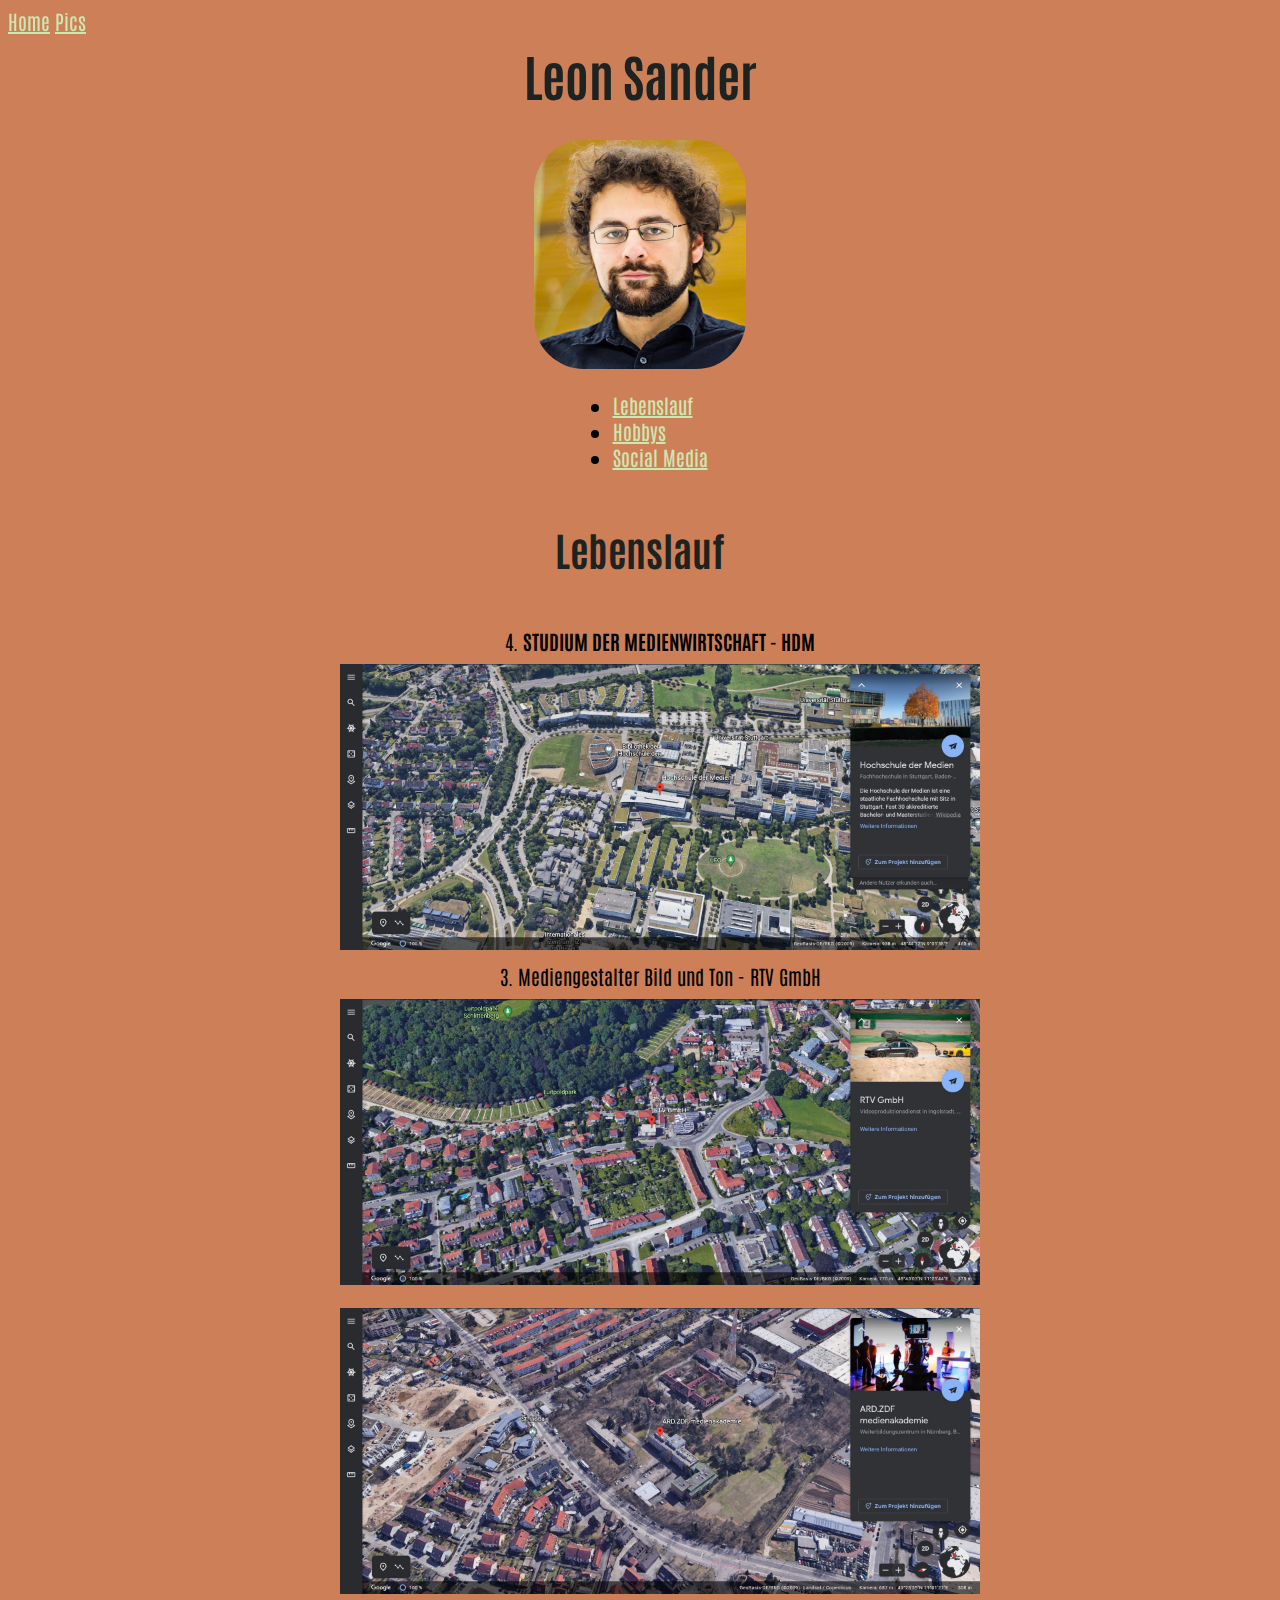
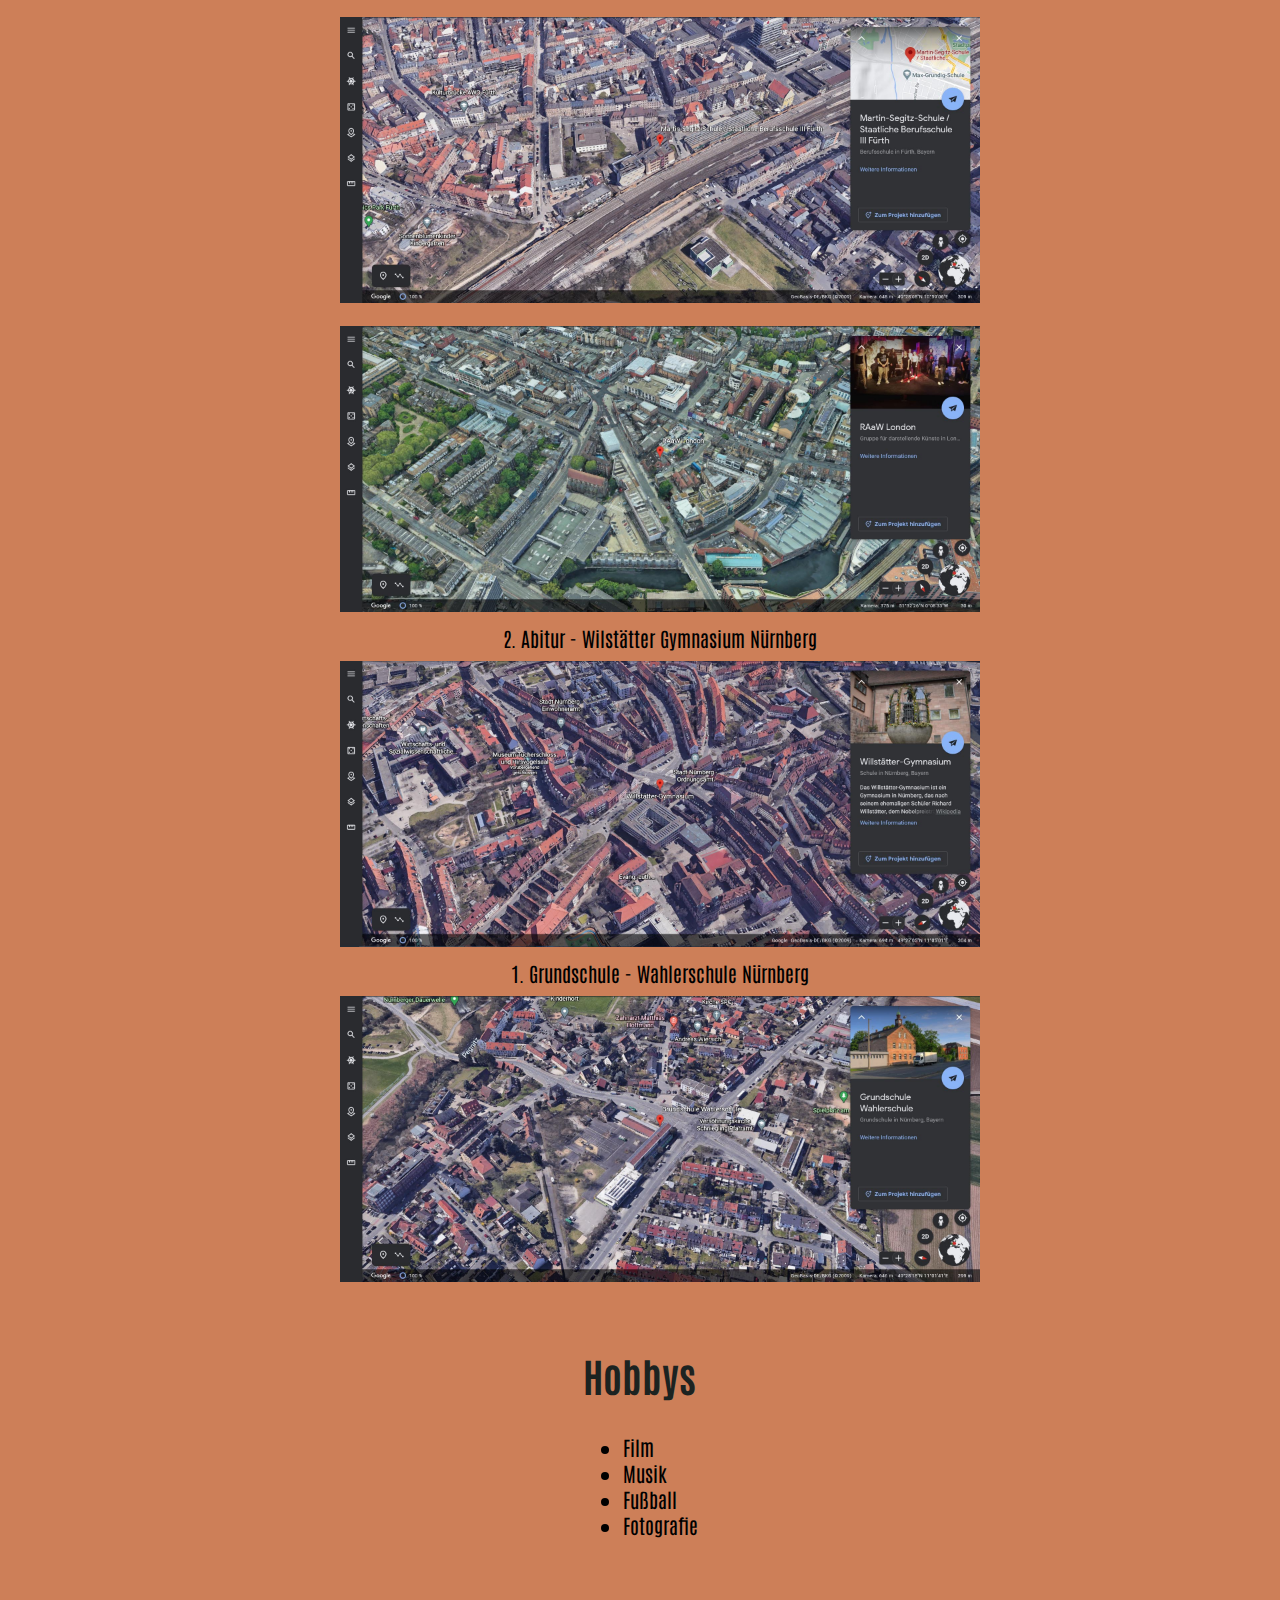
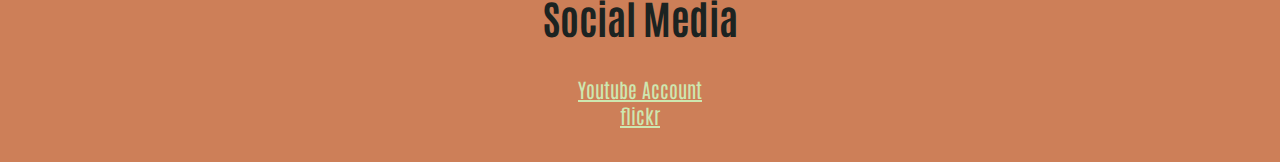
==== index.html @ 1a84c562 "First Commit" ====
<!DOCTYPE html>
<html class= "bg-green">

<head>
  <link href="./style.css" type="text/css" rel="stylesheet">
  <meta http-equiv="content-type" content="text/html; charset=UTF-8">
  <meta name="viewport" content="width=device-width, initial-scale=1">
  <title>Leon Sander</title>
  <meta name="description" content="Jugend forscht">
  <link rel="preconnect" href="https://fonts.gstatic.com">
  <link href="https://fonts.googleapis.com/css2?family=Antonio:wght@100&display=swap" rel="stylesheet">
</head>
<body>
  <header>
  <nav class="nav-bar">
    <a href="./index.html">Home</a>
    <a href="./pics.html">Pics</a>
  </nav>
</header>
<div class="flex-container2">
  <h1>Leon Sander</h1>
  <div class="image-gallery">
  <img src ="images/heythatsme.jpg" alt="Leon Sander" height="229" width="212"/>
</div>
  <nav>
    <ul>
      <li><a href="#Lebenslauf">Lebenslauf</a></li>
      <li><a href="#Hobbys">Hobbys</a></li>
      <li><a href="#SocialMedia">Social Media</a></li>
    </ul>
  </nav>
</div>
  <section id="Lebenslauf">
    <div class="flex-container2">
    <h2>Lebenslauf</h2>
        </div>
    <ol reversed>
      <div class="image-margin">
      <li class="uppercase"><strong>Studium der Medienwirtschaft - HdM</strong></li> <!-- Toller Ort und die Dozenten sind super -->
      <a href="https://tinyurl.com/hynkf7wx" target="_blank">
      <img src="images/hdmearth.jpg" alt="Die HdM" width="640" height="286"/>
    </a>
      <li>Mediengestalter Bild und Ton - RTV GmbH</li>
      <a href="https://tinyurl.com/3zzy98wx" target="_blank">
      <img src="images/rtv.jpg" alt="RTV Ingolstadt" width="640" height="286"/>
    </a>
    <a href="https://tinyurl.com/45eu4nth" target="_blank">
      <img src="images/medien.jpg" alt="ard.zdf Medienakademie" width="640" height="286"/>
    </a>
    <a href="https://tinyurl.com/4hcu2bh6" target="_blank">
      <img src="images/b3.jpg" alt="Purgatorium" width="640" height="286"/>
    </a>
    <a href="https://tinyurl.com/cp55whhh" target="_blank">
      <img src="images/raaw.jpg" alt="RAaw London" width="640" height="286"/>
    </a>
      <li>Abitur - Wilstätter Gymnasium Nürnberg</li>
      <a href="https://tinyurl.com/3k6aw659" target="_blank">
     <img src="images/wgn.jpg" alt="Das WGN" width="640" height="286"/>
   </a>
      <li>Grundschule - Wahlerschule Nürnberg</li>
      <a href="https://tinyurl.com/7kprhuuj" target="_blank">
     <img src="images/wahler.jpg" alt="Die Wahlerschule" width="640" height="286"/>
   </a>
  </div>
    </ol>
  </section>
  <div class="flex-container2">
  <section id="Hobbys">
    <h2>Hobbys</h2>
    <ul class="cursive">
      <li>Film</li>
      <li>Musik</li>
      <li>Fußball</li>
      <li>Fotografie</li>
    </ul>
  </section>
</div>
  <footer id="SocialMedia">
    <h2>Social Media</h2>
    <a href="https://www.youtube.com/watch?v=dQw4w9WgXcQ?autoplay=1" target="_blank">Youtube Account</a><br>
    <a href="https://www.flickr.com/photos/frankonator/" target="_blank">flickr</a>
  </footer>
  &nbsp;
</body>
<!-- Test -->
</html>
---- style.css ----
h1 {
  color: #1c2321;
  font-size: 50px;
}
.uppercase {
  text-transform: uppercase;
}
.capitalize {
  text-transform: capitalize;
}
.movedammit {
  margin-bottom: 110px;
}

h1{color: #1C2321;
font-size: 50px}
.uppercase{text-transform: uppercase;}
.capitalize{text-transform: capitalize;}
.movedammit{margin-bottom: 110px;}
h2{color: #1C2321;
font-size: 40px}

* {
  font-family: "Antonio", sans-serif;
  font-size: 20px;
}
.bg-green {
  background: #cd7f58;
}
.bg-lilablassblau {
  background: #83639d;
}
a {
  color: #cde7b0;
}
a:hover {
  color: #7286a0;
}

.flex-container {
  display: flex;
  align-items: center;
  justify-content: space-evenly;
}

.flex-container2 {
  display: flex;
  flex-direction: column;
  align-items: center;
  justify-content: center;
  flex-wrap: wrap;
}

.flex-container3 {
  display: flex;
  align-items: center;
  justify-content: center;
}
.break {
  flex-basis: 100%;
  height: 0;
}

header,
footer {
  text-align: center;
}

#Lebenslauf {
  text-align: center;
  list-style: inside;
}

.image-margin img:hover {
  transform: scale(1.05);
  transition: transform 0.5s ease;
}

.image-gallery img {
  border-radius: 50px;
}

.image-margin img {
  margin-bottom: 10px;
  margin-top: 10px;
}

.nav-bar {
  position: fixed;
  z-index: 10;
}

/* Work in progress test */
.card {
  background: url("images/heythatsme.jpg") no-repeat;
  display: inline-block;
}
.card:hover {
  background: url("images/sponge.png") no-repeat;
}
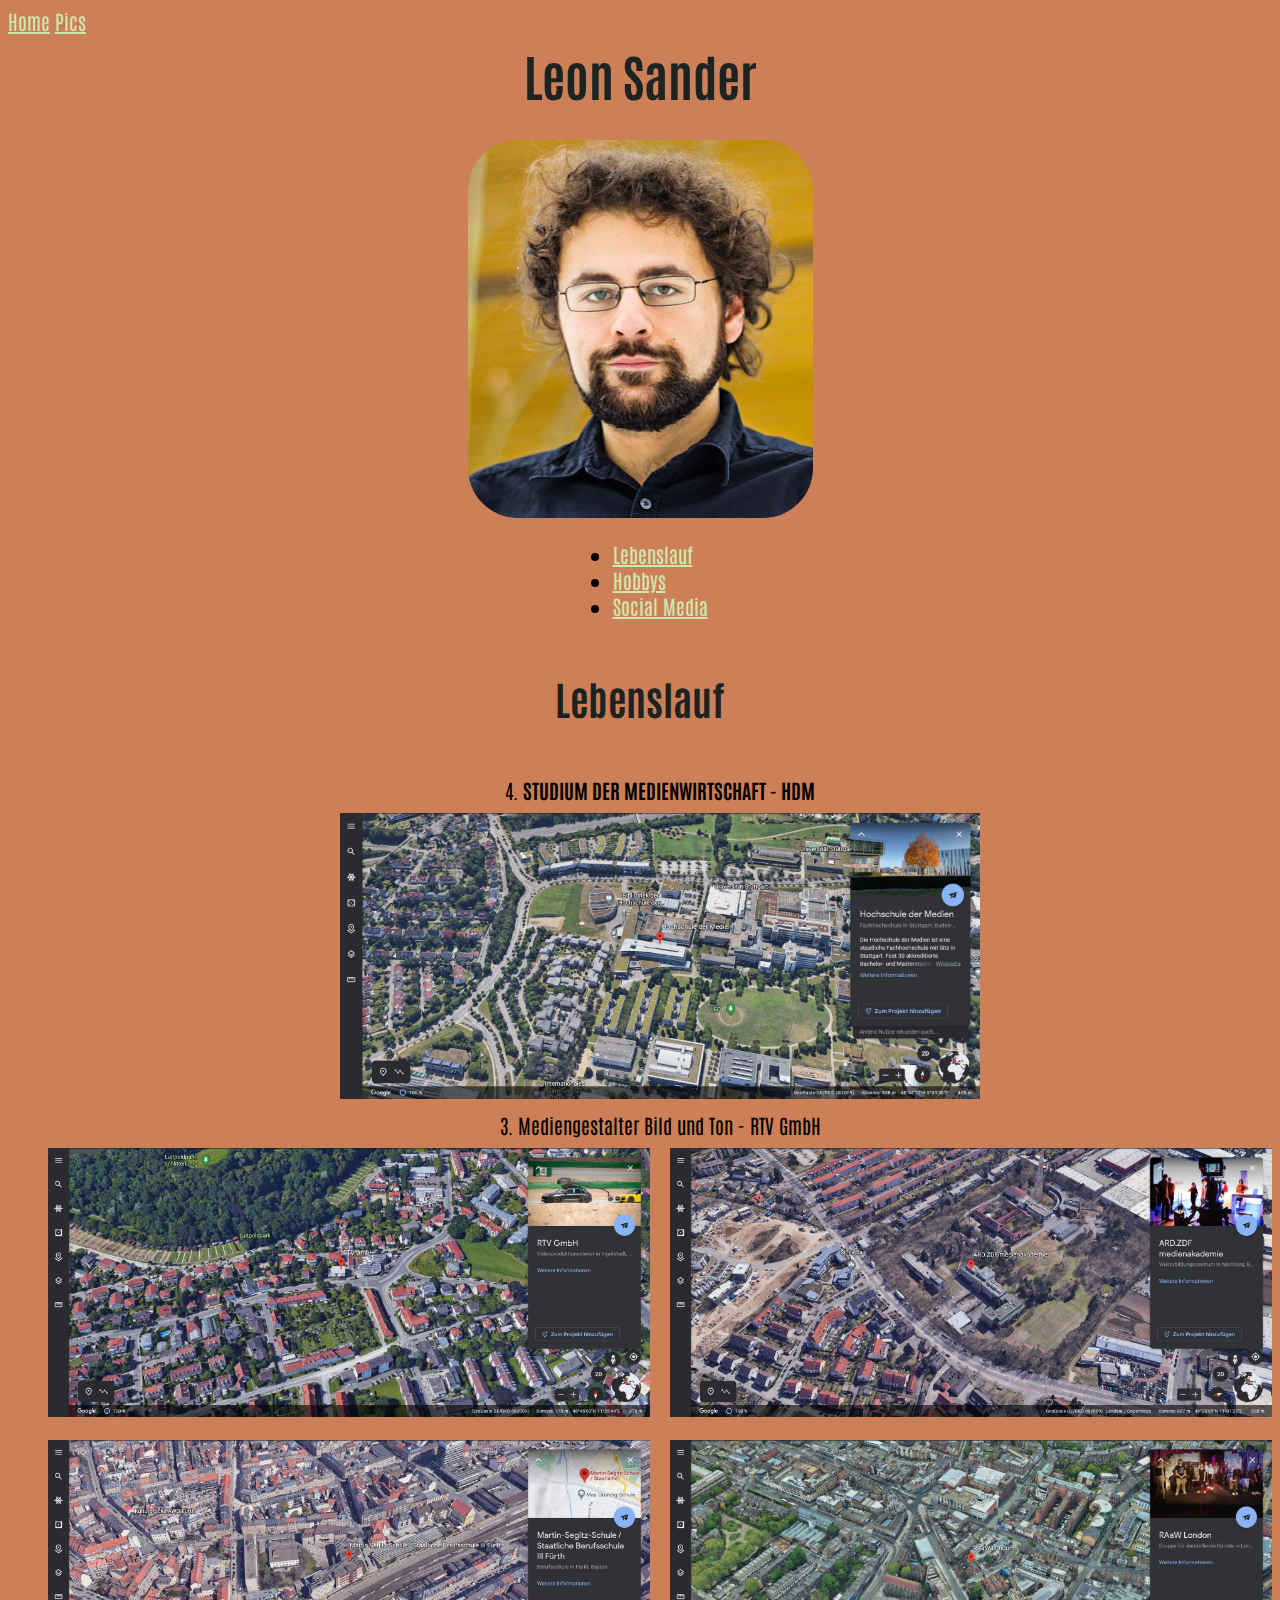
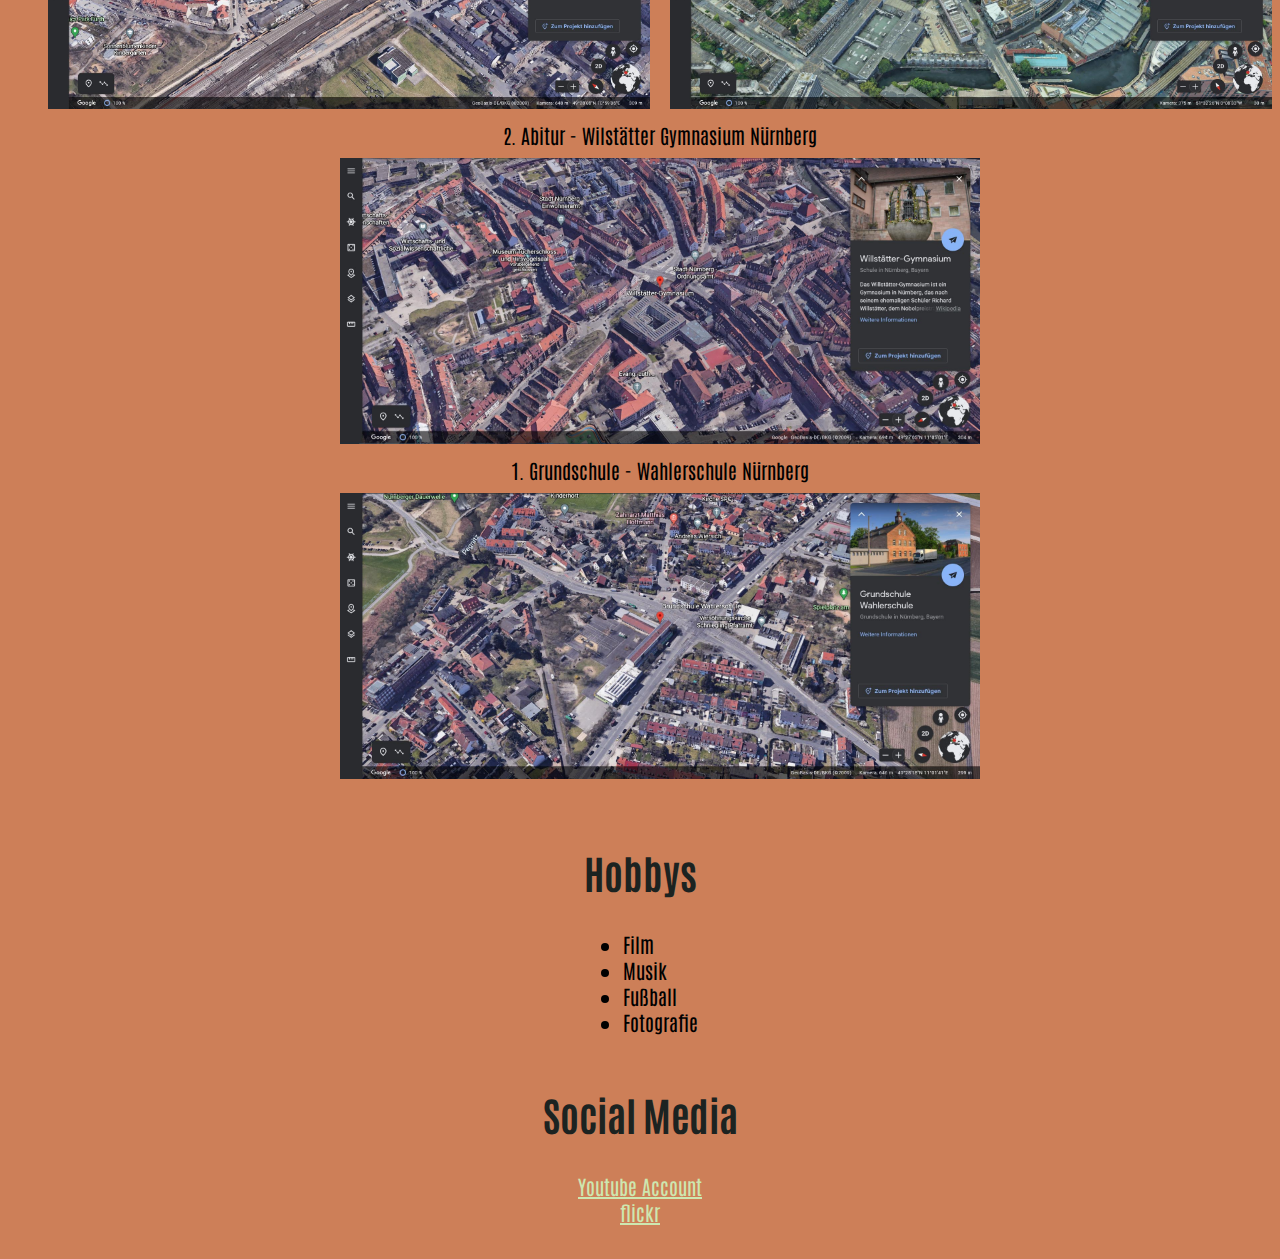
==== commit b9344c80: "Responsive Design" ====
--- a/index.html
+++ b/index.html
@@ -1,86 +1,165 @@
 <!DOCTYPE html>
-<html class= "bg-green">
+<html class="bg-green">
+  <head>
+    <link href="./style.css" type="text/css" rel="stylesheet" />
+    <meta http-equiv="content-type" content="text/html; charset=UTF-8" />
+    <meta name="viewport" content="width=device-width, initial-scale=1" />
+    <title>Leon Sander</title>
+    <meta name="description" content="Jugend forscht" />
+    <link rel="preconnect" href="https://fonts.gstatic.com" />
+    <link
+      href="https://fonts.googleapis.com/css2?family=Antonio:wght@100&display=swap"
+      rel="stylesheet"
+    />
+  </head>
 
-<head>
-  <link href="./style.css" type="text/css" rel="stylesheet">
-  <meta http-equiv="content-type" content="text/html; charset=UTF-8">
-  <meta name="viewport" content="width=device-width, initial-scale=1">
-  <title>Leon Sander</title>
-  <meta name="description" content="Jugend forscht">
-  <link rel="preconnect" href="https://fonts.gstatic.com">
-  <link href="https://fonts.googleapis.com/css2?family=Antonio:wght@100&display=swap" rel="stylesheet">
-</head>
-<body>
-  <header>
-  <nav class="nav-bar">
-    <a href="./index.html">Home</a>
-    <a href="./pics.html">Pics</a>
-  </nav>
-</header>
-<div class="flex-container2">
-  <h1>Leon Sander</h1>
-  <div class="image-gallery">
-  <img src ="images/heythatsme.jpg" alt="Leon Sander" height="229" width="212"/>
-</div>
-  <nav>
-    <ul>
-      <li><a href="#Lebenslauf">Lebenslauf</a></li>
-      <li><a href="#Hobbys">Hobbys</a></li>
-      <li><a href="#SocialMedia">Social Media</a></li>
-    </ul>
-  </nav>
-</div>
-  <section id="Lebenslauf">
+  <body>
+    <header>
+      <nav class="nav-bar">
+        <a href="./index.html">Home</a>
+        <a href="./pics.html">Pics</a>
+      </nav>
+    </header>
+
     <div class="flex-container2">
-    <h2>Lebenslauf</h2>
-        </div>
-    <ol reversed>
-      <div class="image-margin">
-      <li class="uppercase"><strong>Studium der Medienwirtschaft - HdM</strong></li> <!-- Toller Ort und die Dozenten sind super -->
-      <a href="https://tinyurl.com/hynkf7wx" target="_blank">
-      <img src="images/hdmearth.jpg" alt="Die HdM" width="640" height="286"/>
-    </a>
-      <li>Mediengestalter Bild und Ton - RTV GmbH</li>
-      <a href="https://tinyurl.com/3zzy98wx" target="_blank">
-      <img src="images/rtv.jpg" alt="RTV Ingolstadt" width="640" height="286"/>
-    </a>
-    <a href="https://tinyurl.com/45eu4nth" target="_blank">
-      <img src="images/medien.jpg" alt="ard.zdf Medienakademie" width="640" height="286"/>
-    </a>
-    <a href="https://tinyurl.com/4hcu2bh6" target="_blank">
-      <img src="images/b3.jpg" alt="Purgatorium" width="640" height="286"/>
-    </a>
-    <a href="https://tinyurl.com/cp55whhh" target="_blank">
-      <img src="images/raaw.jpg" alt="RAaw London" width="640" height="286"/>
-    </a>
-      <li>Abitur - Wilstätter Gymnasium Nürnberg</li>
-      <a href="https://tinyurl.com/3k6aw659" target="_blank">
-     <img src="images/wgn.jpg" alt="Das WGN" width="640" height="286"/>
-   </a>
-      <li>Grundschule - Wahlerschule Nürnberg</li>
-      <a href="https://tinyurl.com/7kprhuuj" target="_blank">
-     <img src="images/wahler.jpg" alt="Die Wahlerschule" width="640" height="286"/>
-   </a>
-  </div>
-    </ol>
-  </section>
-  <div class="flex-container2">
-  <section id="Hobbys">
-    <h2>Hobbys</h2>
-    <ul class="cursive">
-      <li>Film</li>
-      <li>Musik</li>
-      <li>Fußball</li>
-      <li>Fotografie</li>
-    </ul>
-  </section>
-</div>
-  <footer id="SocialMedia">
-    <h2>Social Media</h2>
-    <a href="https://www.youtube.com/watch?v=dQw4w9WgXcQ?autoplay=1" target="_blank">Youtube Account</a><br>
-    <a href="https://www.flickr.com/photos/frankonator/" target="_blank">flickr</a>
-  </footer>
+      <h1>Leon Sander</h1>
+      <div class="image-gallery">
+        <img
+          src="images/heythatsme.jpg"
+          alt="Leon Sander"
+          height="229"
+          width="212"
+        />
+      </div>
+      <nav>
+        <ul>
+          <li><a href="#Lebenslauf">Lebenslauf</a></li>
+          <li><a href="#Hobbys">Hobbys</a></li>
+          <li><a href="#SocialMedia">Social Media</a></li>
+        </ul>
+      </nav>
+    </div>
+
+    <section id="Lebenslauf">
+      <div class="flex-container2">
+        <h2>Lebenslauf</h2>
+      </div>
+      <ol reversed>
+        <main class="content-container3">
+          <div class="image-margin flexible-container">
+            <div class="content">
+              <li class="uppercase">
+                <strong>Studium der Medienwirtschaft - HdM</strong>
+              </li>
+              <!-- Toller Ort und die Dozenten sind super -->
+              <a href="https://tinyurl.com/hynkf7wx" target="_blank">
+                <img
+                  src="images/hdmearth.jpg"
+                  alt="Die HdM"
+                  width="640"
+                  height="286"
+                />
+              </a>
+            </div>
+          </div>
+          <li>Mediengestalter Bild und Ton - RTV GmbH</li>
+          <div class="image-margin flexible-container2">
+            <div class="content">
+              <a href="https://tinyurl.com/3zzy98wx" target="_blank">
+                <img
+                  src="images/rtv.jpg"
+                  alt="RTV Ingolstadt"
+                  width="640"
+                  height="286"
+                />
+              </a>
+            </div>
+            <div class="content">
+              <a href="https://tinyurl.com/45eu4nth" target="_blank">
+                <img
+                  src="images/medien.jpg"
+                  alt="ard.zdf Medienakademie"
+                  width="640"
+                  height="286"
+                />
+              </a>
+            </div>
+          </div>
+          <div class="image-margin flexible-container2">
+            <div class="content">
+              <a href="https://tinyurl.com/4hcu2bh6" target="_blank">
+                <img
+                  src="images/b3.jpg"
+                  alt="Purgatorium"
+                  width="640"
+                  height="286"
+                />
+              </a>
+            </div>
+            <div class="content">
+              <a href="https://tinyurl.com/cp55whhh" target="_blank">
+                <img
+                  src="images/raaw.jpg"
+                  alt="RAaw London"
+                  width="640"
+                  height="286"
+                />
+              </a>
+            </div>
+          </div>
+          <div class="image-margin flexible-container">
+            <div class="content">
+              <li>Abitur - Wilstätter Gymnasium Nürnberg</li>
+              <a href="https://tinyurl.com/3k6aw659" target="_blank">
+                <img
+                  src="images/wgn.jpg"
+                  alt="Das WGN"
+                  width="640"
+                  height="286"
+                />
+              </a>
+            </div>
+          </div>
+          <div class="image-margin flexible-container">
+            <div class="content">
+              <li>Grundschule - Wahlerschule Nürnberg</li>
+              <a href="https://tinyurl.com/7kprhuuj" target="_blank">
+                <img
+                  src="images/wahler.jpg"
+                  alt="Die Wahlerschule"
+                  width="640"
+                  height="286"
+                />
+              </a>
+            </div>
+          </div>
+        </main>
+      </ol>
+    </section>
+
+    <div class="flex-container2">
+      <section id="Hobbys">
+        <h2>Hobbys</h2>
+        <ul class="cursive">
+          <li>Film</li>
+          <li>Musik</li>
+          <li>Fußball</li>
+          <li>Fotografie</li>
+        </ul>
+      </section>
+    </div>
+    <footer id="SocialMedia">
+      <h2>Social Media</h2>
+      <a
+        href="https://www.youtube.com/watch?v=dQw4w9WgXcQ?autoplay=1"
+        target="_blank"
+        >Youtube Account</a
+      ><br />
+      <a href="https://www.flickr.com/photos/frankonator/" target="_blank"
+        >flickr</a
+      >
+    </footer>
+  </body>
   &nbsp;
-</body>
-<!-- Test -->
+  <!-- Test -->
 </html>
--- a/style.css
+++ b/style.css
@@ -1,6 +1,12 @@
+
+html {
+  font-size: 25px;
+}
+
 h1 {
   color: #1c2321;
-  font-size: 50px;
+  font-size: 2.5rem;
+  text-align: center;
 }
 .uppercase {
   text-transform: uppercase;
@@ -12,17 +18,12 @@
   margin-bottom: 110px;
 }
 
-h1{color: #1C2321;
-font-size: 50px}
-.uppercase{text-transform: uppercase;}
-.capitalize{text-transform: capitalize;}
-.movedammit{margin-bottom: 110px;}
 h2{color: #1C2321;
-font-size: 40px}
+font-size: 2rem;
+text-align: center;}
 
 * {
   font-family: "Antonio", sans-serif;
-  font-size: 20px;
 }
 .bg-green {
   background: #cd7f58;
@@ -37,32 +38,23 @@
   color: #7286a0;
 }
 
-.flex-container {
-  display: flex;
-  align-items: center;
-  justify-content: space-evenly;
-}
-
 .flex-container2 {
   display: flex;
   flex-direction: column;
   align-items: center;
   justify-content: center;
   flex-wrap: wrap;
+  max-width: 1000px;
+  margin: 0 auto;
 }
 
-.flex-container3 {
-  display: flex;
-  align-items: center;
-  justify-content: center;
-}
 .break {
   flex-basis: 100%;
   height: 0;
 }
 
 header,
-footer {
+footer{
   text-align: center;
 }
 
@@ -98,3 +90,68 @@
 .card:hover {
   background: url("images/sponge.png") no-repeat;
 }
+
+.content-container {
+  display: flex;
+  flex-direction: column;
+ }
+
+ .content-container2 {
+   display: flex;
+   flex-direction: column;
+ }
+
+body {
+  overflow:hidden;
+}
+img {
+  width: 100%;
+  height: auto;
+}
+
+@media (min-width: 768px) {
+  html {
+    font-size: 20px;
+  }
+  body {
+    overflow: visible;
+  }
+
+  .content-container {
+    display: flex;
+    flex-direction: row;
+    align-items: center;
+    justify-content: space-evenly;
+  }
+  .content-item {
+    flex: 1 1 1;
+  }
+
+
+  .flexible-container {
+    display: flex;
+    max-width: 640px;
+    margin: 0 auto;
+  }
+
+  /* equal size children */
+  .flexible-container .content {
+    flex: 1 0 0;
+  }
+  .content:not(:last-of-type) {
+    margin-right: 1rem;
+  }
+  .flexible-container2 {
+    display: flex;
+    max-width: 1280px;
+    margin: 0 auto;
+  }
+
+  /* equal size children */
+  .flexible-container .content {
+    flex: 1 0 0;
+  }
+  .content:not(:last-of-type) {
+    margin-right: 1rem;
+  }
+}
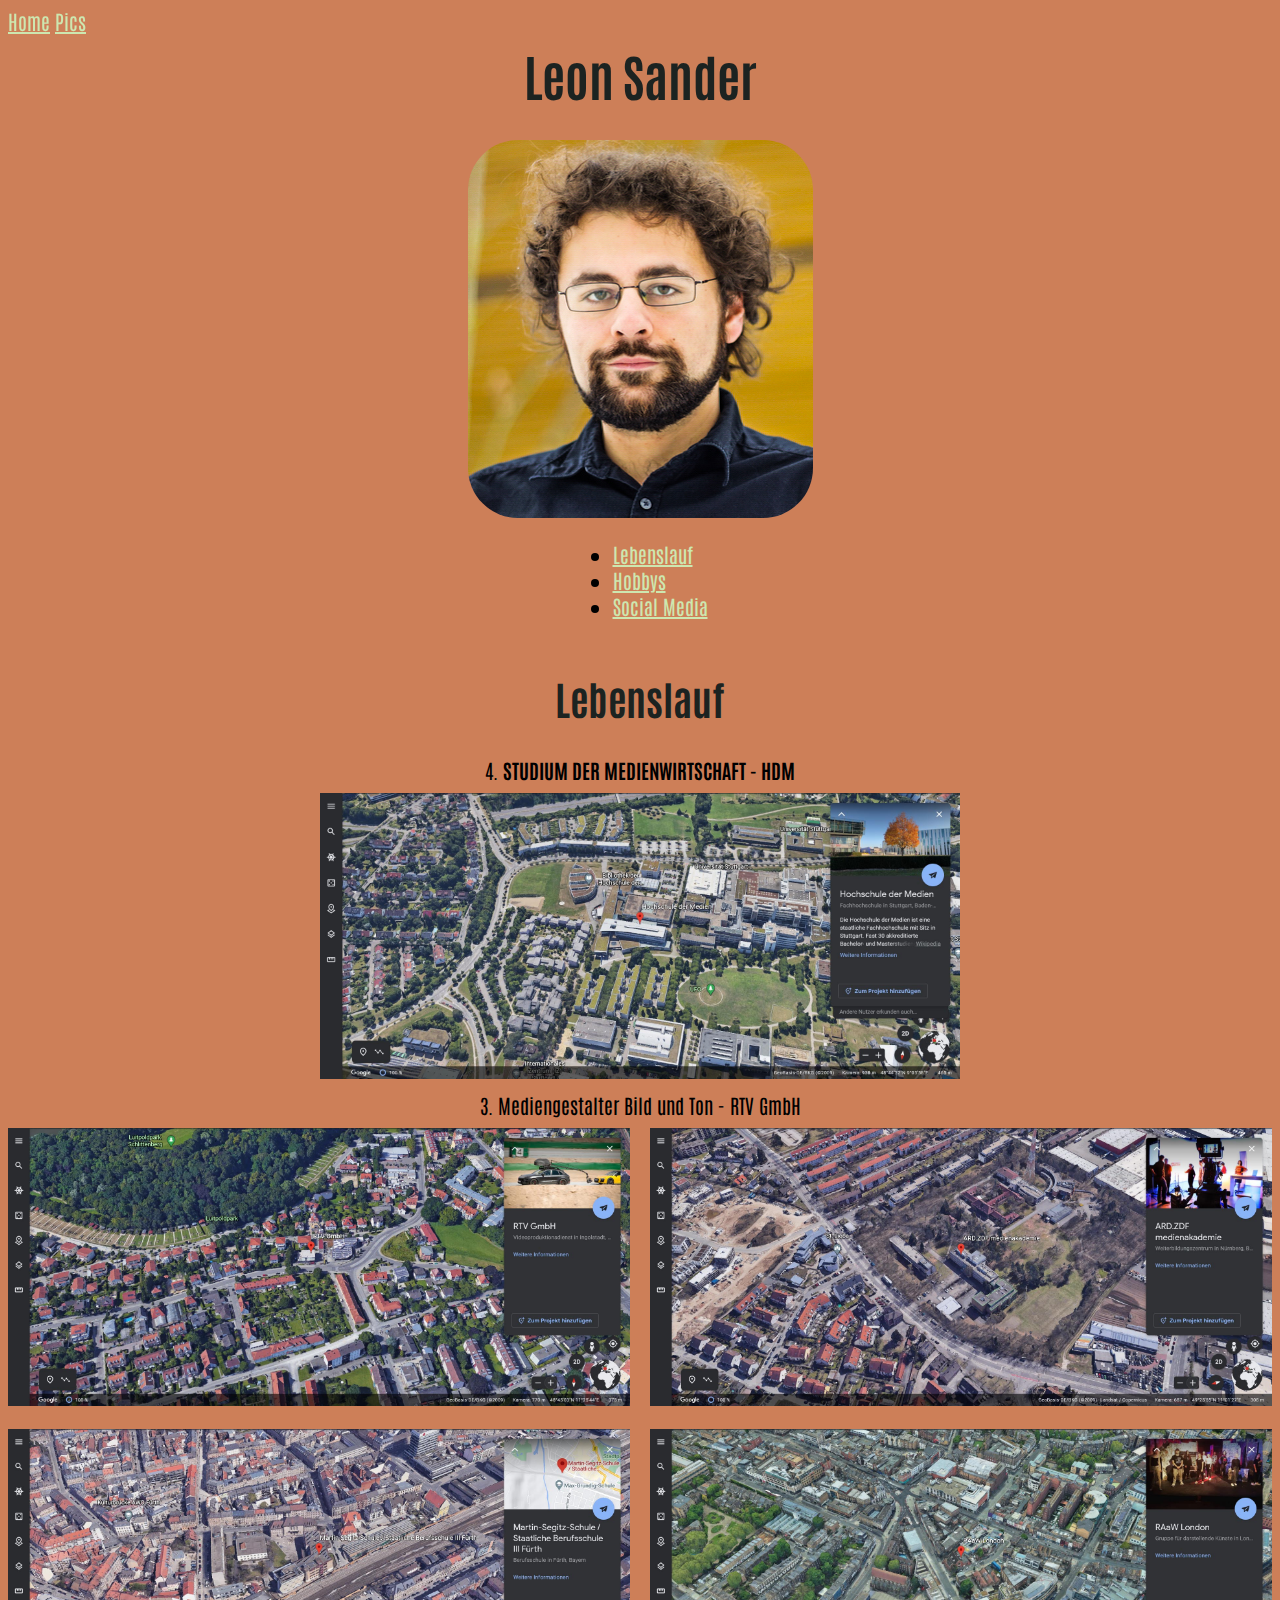
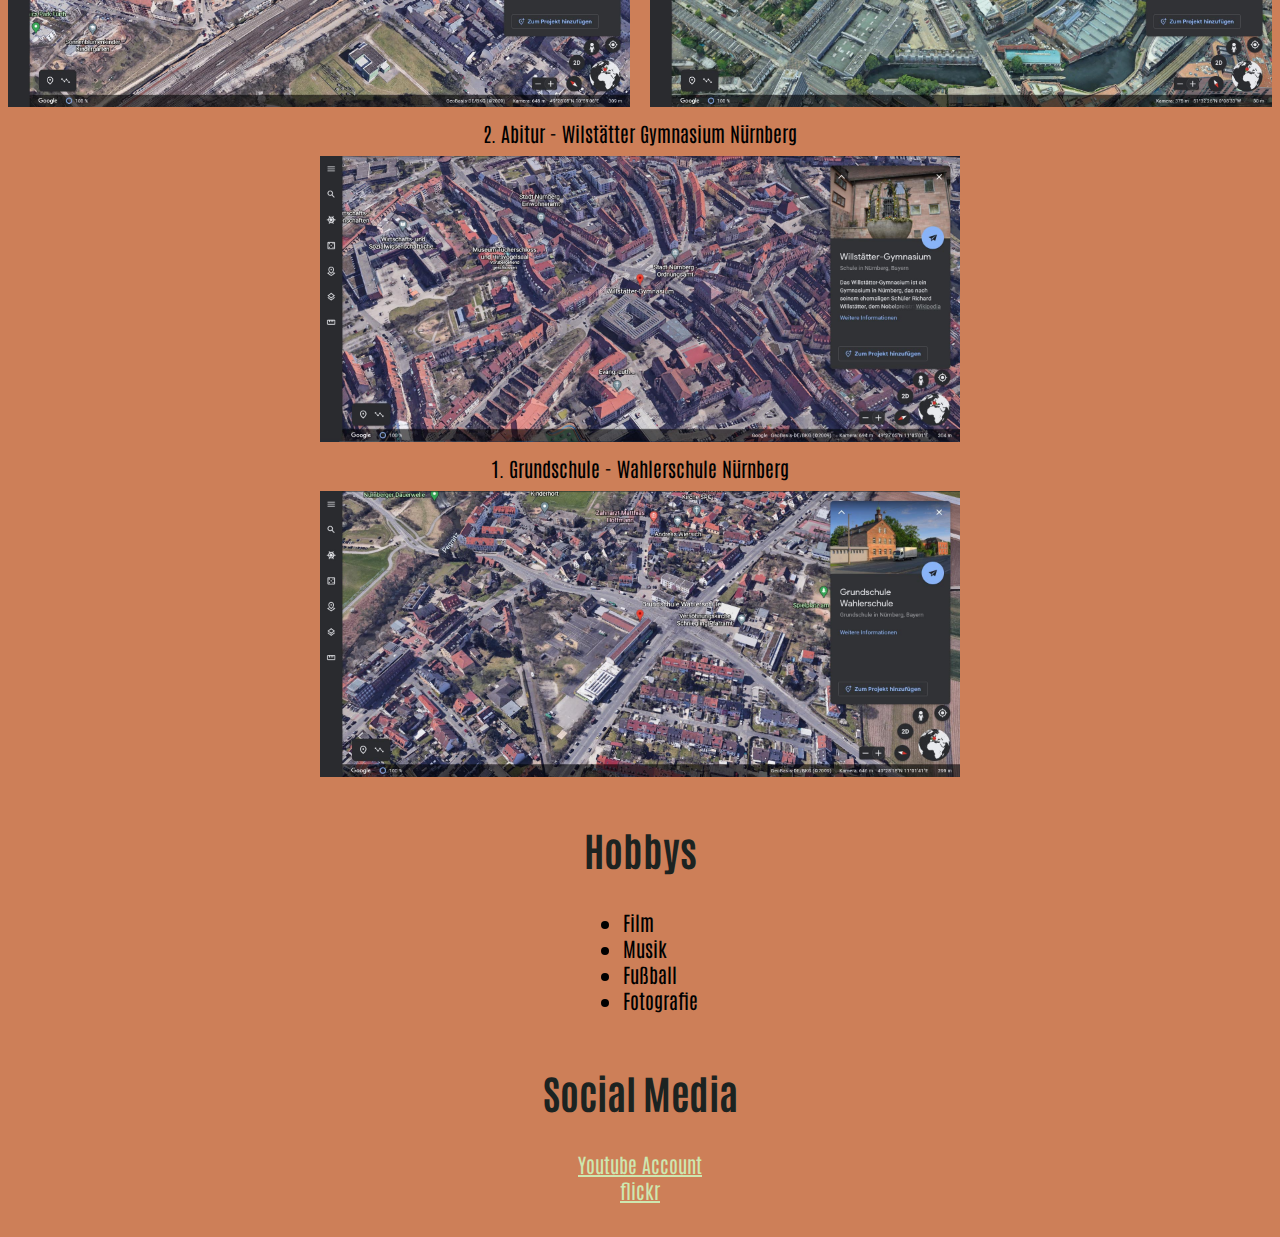
==== commit 7bd48296: "Responsive fix" ====
--- a/index.html
+++ b/index.html
@@ -44,7 +44,9 @@
       <div class="flex-container2">
         <h2>Lebenslauf</h2>
       </div>
-      <ol reversed>
+      <ol reversed style=
+          "margin: 0;
+          padding: 0;">
         <main class="content-container3">
           <div class="image-margin flexible-container">
             <div class="content">
--- a/style.css
+++ b/style.css
@@ -102,7 +102,7 @@
  }
 
 body {
-  overflow:hidden;
+  overflow-x: hidden;
 }
 img {
   width: 100%;
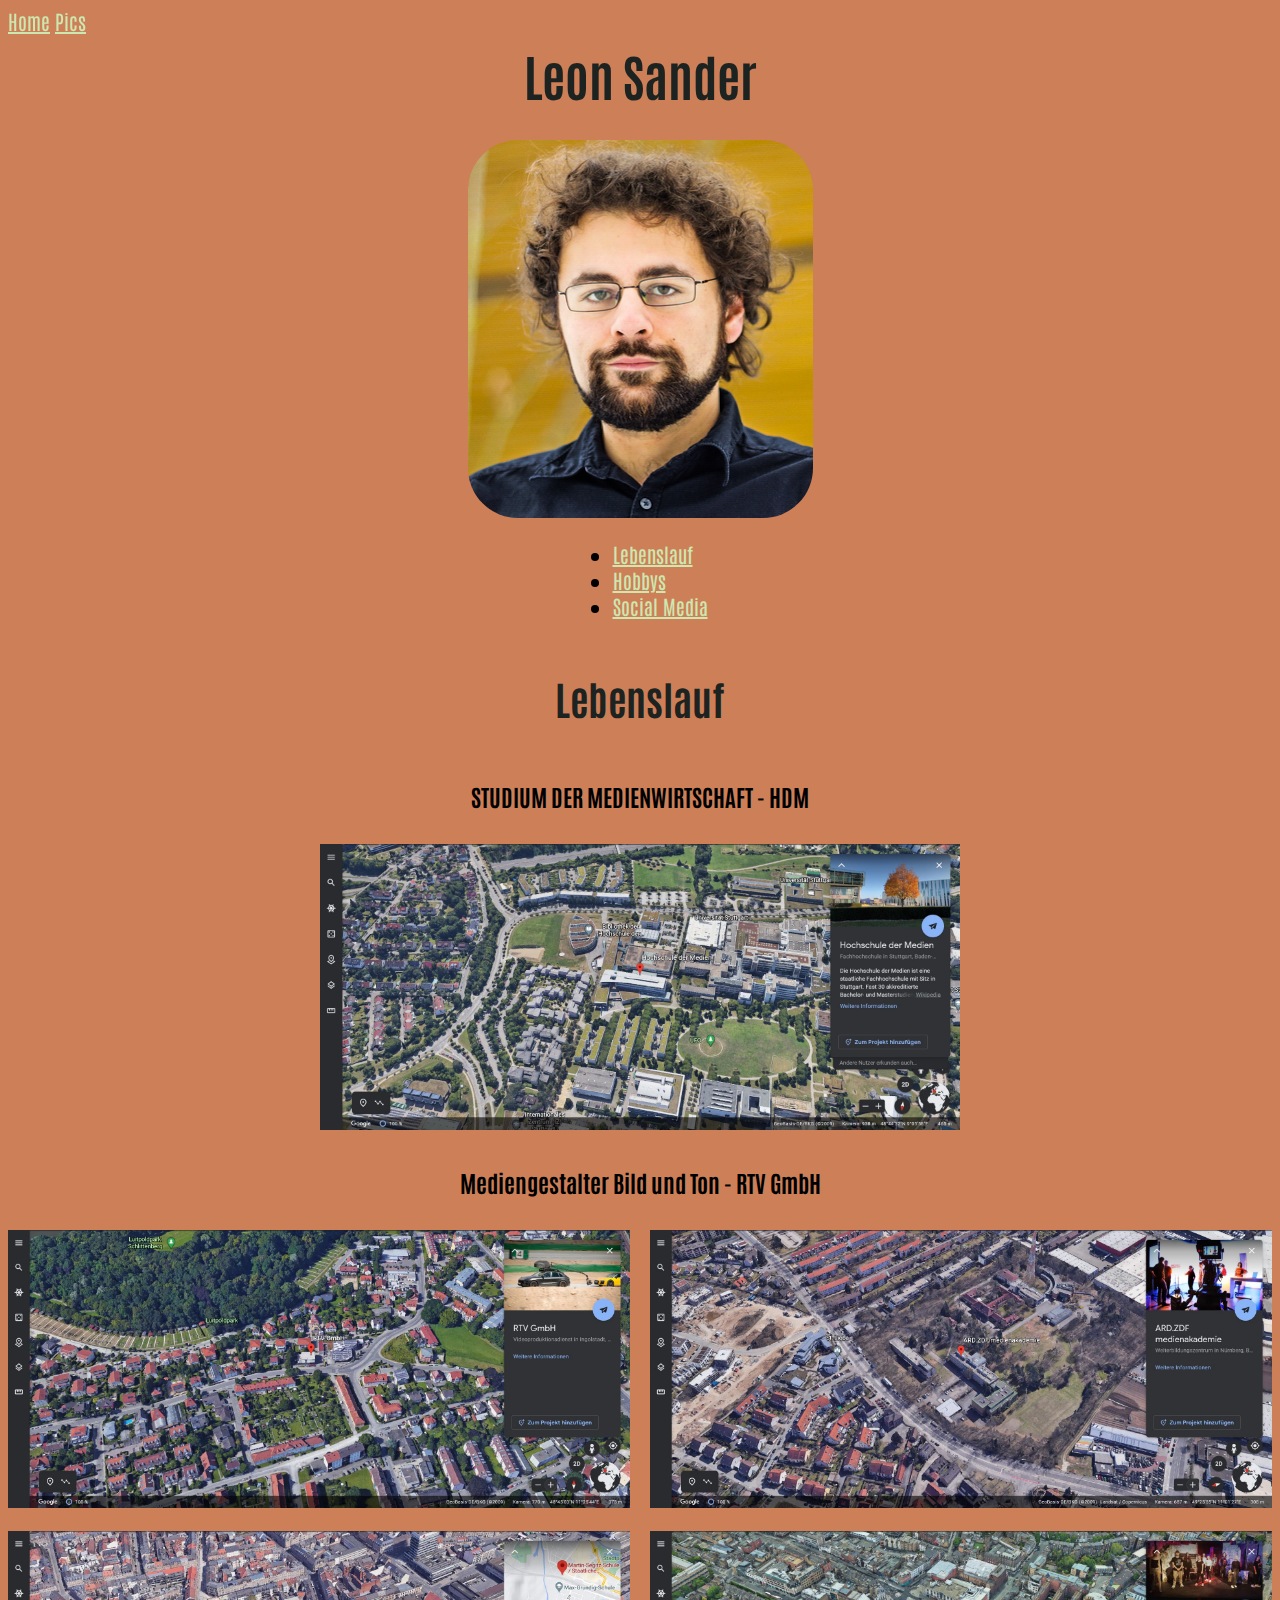
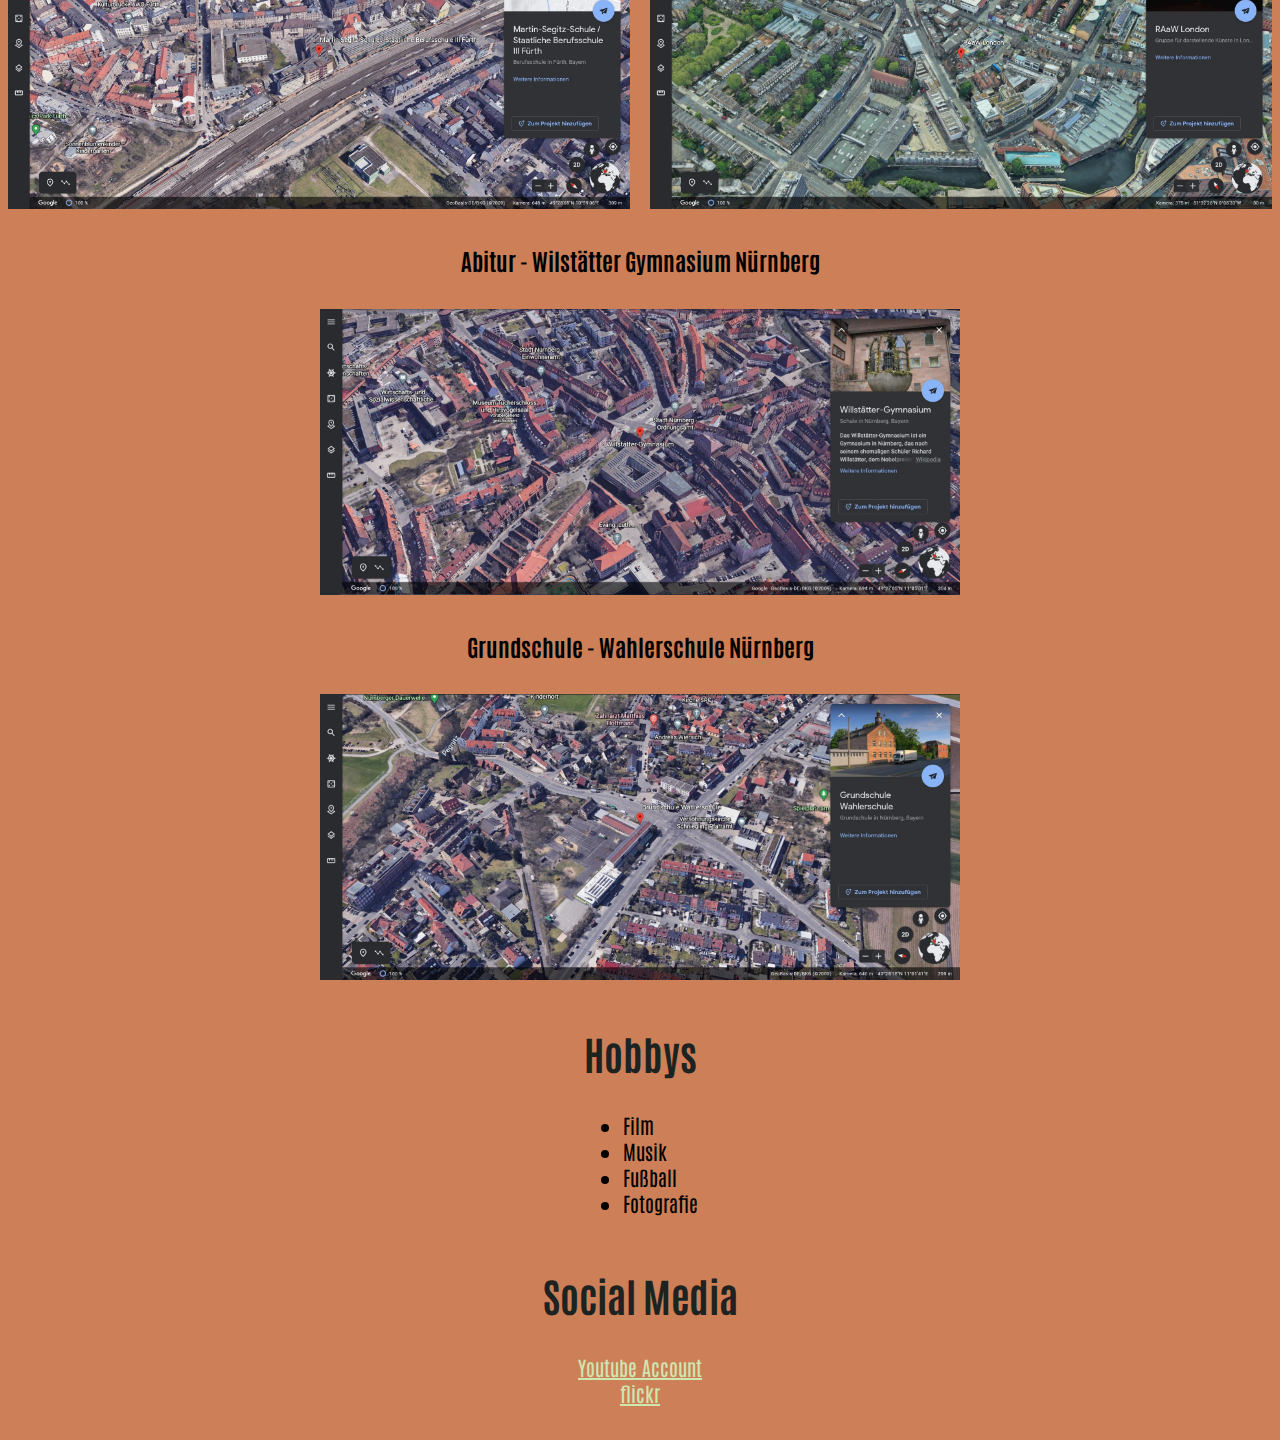
==== commit af43bf48: "Update index.html" ====
--- a/index.html
+++ b/index.html
@@ -44,99 +44,93 @@
       <div class="flex-container2">
         <h2>Lebenslauf</h2>
       </div>
-      <ol reversed style=
-          "margin: 0;
-          padding: 0;">
-        <main class="content-container3">
-          <div class="image-margin flexible-container">
-            <div class="content">
-              <li class="uppercase">
-                <strong>Studium der Medienwirtschaft - HdM</strong>
-              </li>
-              <!-- Toller Ort und die Dozenten sind super -->
-              <a href="https://tinyurl.com/hynkf7wx" target="_blank">
-                <img
-                  src="images/hdmearth.jpg"
-                  alt="Die HdM"
-                  width="640"
-                  height="286"
-                />
-              </a>
-            </div>
+      <main class="content-container3">
+        <div class="image-margin flexible-container">
+          <div class="content">
+            <h3 class="uppercase">Studium der Medienwirtschaft - HdM</h3>
+            <!-- Toller Ort und die Dozenten sind super -->
+            <a href="https://tinyurl.com/hynkf7wx" target="_blank">
+              <img
+                src="images/hdmearth.jpg"
+                alt="Die HdM"
+                width="640"
+                height="286"
+              />
+            </a>
           </div>
-          <li>Mediengestalter Bild und Ton - RTV GmbH</li>
-          <div class="image-margin flexible-container2">
-            <div class="content">
-              <a href="https://tinyurl.com/3zzy98wx" target="_blank">
-                <img
-                  src="images/rtv.jpg"
-                  alt="RTV Ingolstadt"
-                  width="640"
-                  height="286"
-                />
-              </a>
-            </div>
-            <div class="content">
-              <a href="https://tinyurl.com/45eu4nth" target="_blank">
-                <img
-                  src="images/medien.jpg"
-                  alt="ard.zdf Medienakademie"
-                  width="640"
-                  height="286"
-                />
-              </a>
-            </div>
+        </div>
+        <h3>Mediengestalter Bild und Ton - RTV GmbH</h3>
+        <div class="image-margin flexible-container2">
+          <div class="content">
+            <a href="https://tinyurl.com/3zzy98wx" target="_blank">
+              <img
+                src="images/rtv.jpg"
+                alt="RTV Ingolstadt"
+                width="640"
+                height="286"
+              />
+            </a>
           </div>
-          <div class="image-margin flexible-container2">
-            <div class="content">
-              <a href="https://tinyurl.com/4hcu2bh6" target="_blank">
-                <img
-                  src="images/b3.jpg"
-                  alt="Purgatorium"
-                  width="640"
-                  height="286"
-                />
-              </a>
-            </div>
-            <div class="content">
-              <a href="https://tinyurl.com/cp55whhh" target="_blank">
-                <img
-                  src="images/raaw.jpg"
-                  alt="RAaw London"
-                  width="640"
-                  height="286"
-                />
-              </a>
-            </div>
+          <div class="content">
+            <a href="https://tinyurl.com/45eu4nth" target="_blank">
+              <img
+                src="images/medien.jpg"
+                alt="ard.zdf Medienakademie"
+                width="640"
+                height="286"
+              />
+            </a>
           </div>
-          <div class="image-margin flexible-container">
-            <div class="content">
-              <li>Abitur - Wilstätter Gymnasium Nürnberg</li>
-              <a href="https://tinyurl.com/3k6aw659" target="_blank">
-                <img
-                  src="images/wgn.jpg"
-                  alt="Das WGN"
-                  width="640"
-                  height="286"
-                />
-              </a>
-            </div>
+        </div>
+        <div class="image-margin flexible-container2">
+          <div class="content">
+            <a href="https://tinyurl.com/4hcu2bh6" target="_blank">
+              <img
+                src="images/b3.jpg"
+                alt="Purgatorium"
+                width="640"
+                height="286"
+              />
+            </a>
           </div>
-          <div class="image-margin flexible-container">
-            <div class="content">
-              <li>Grundschule - Wahlerschule Nürnberg</li>
-              <a href="https://tinyurl.com/7kprhuuj" target="_blank">
-                <img
-                  src="images/wahler.jpg"
-                  alt="Die Wahlerschule"
-                  width="640"
-                  height="286"
-                />
-              </a>
-            </div>
+          <div class="content">
+            <a href="https://tinyurl.com/cp55whhh" target="_blank">
+              <img
+                src="images/raaw.jpg"
+                alt="RAaw London"
+                width="640"
+                height="286"
+              />
+            </a>
           </div>
-        </main>
-      </ol>
+        </div>
+        <div class="image-margin flexible-container">
+          <div class="content">
+            <h3>Abitur - Wilstätter Gymnasium Nürnberg</h3>
+            <a href="https://tinyurl.com/3k6aw659" target="_blank">
+              <img
+                src="images/wgn.jpg"
+                alt="Das WGN"
+                width="640"
+                height="286"
+              />
+            </a>
+          </div>
+        </div>
+        <div class="image-margin flexible-container">
+          <div class="content">
+            <h3>Grundschule - Wahlerschule Nürnberg</h3>
+            <a href="https://tinyurl.com/7kprhuuj" target="_blank">
+              <img
+                src="images/wahler.jpg"
+                alt="Die Wahlerschule"
+                width="640"
+                height="286"
+              />
+            </a>
+          </div>
+        </div>
+      </main>
     </section>
 
     <div class="flex-container2">
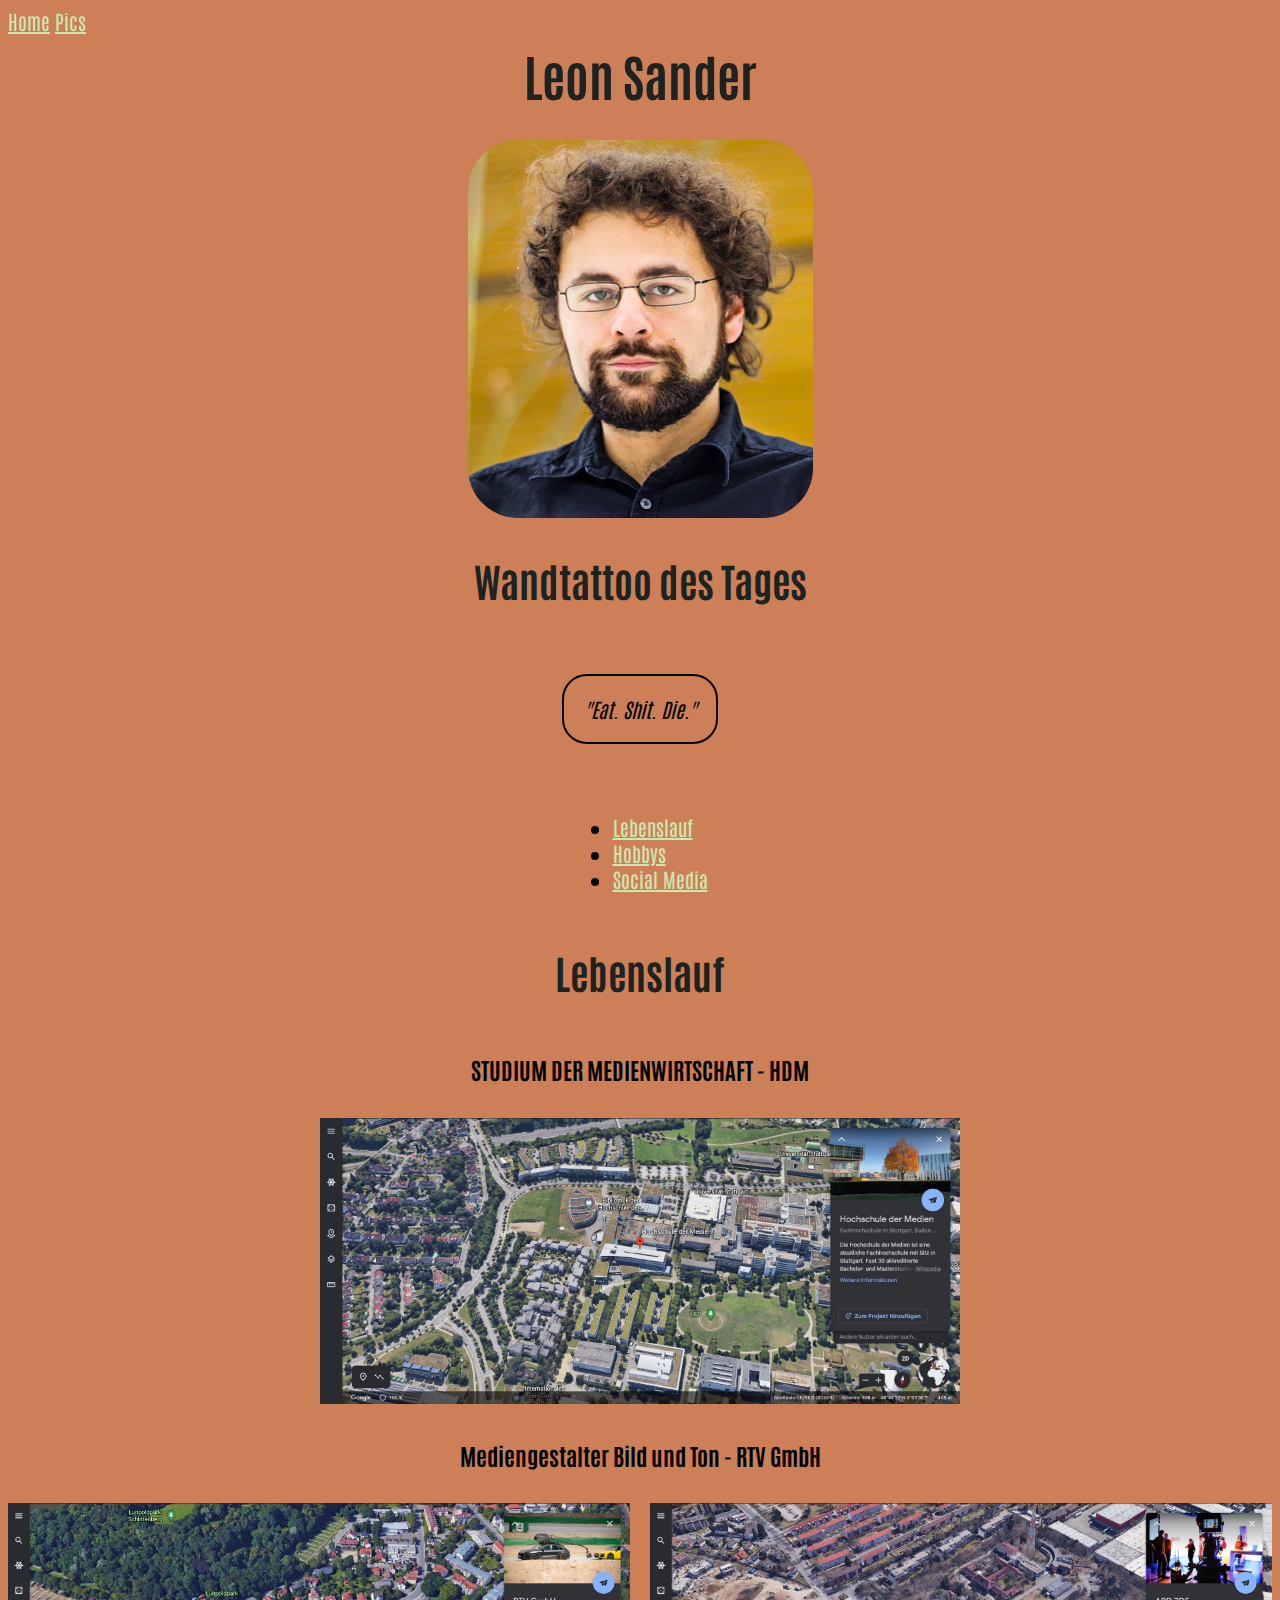
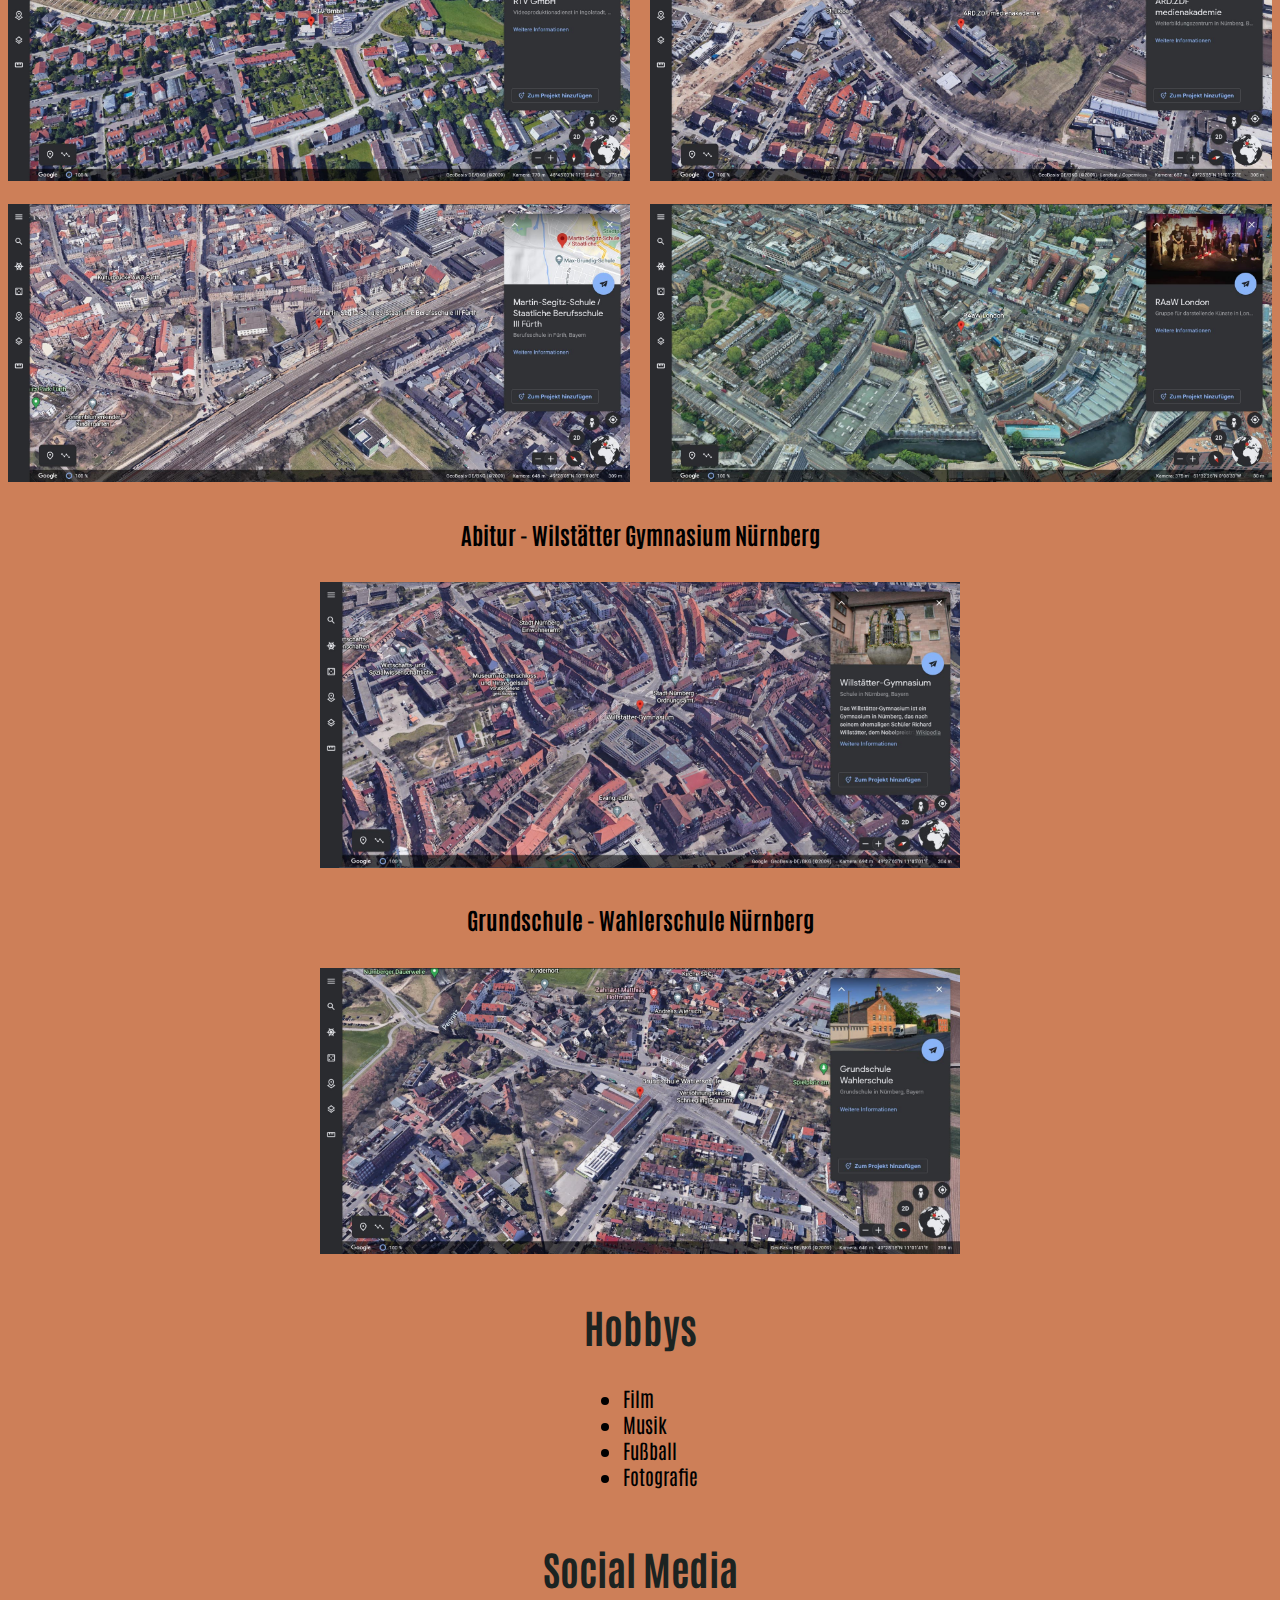
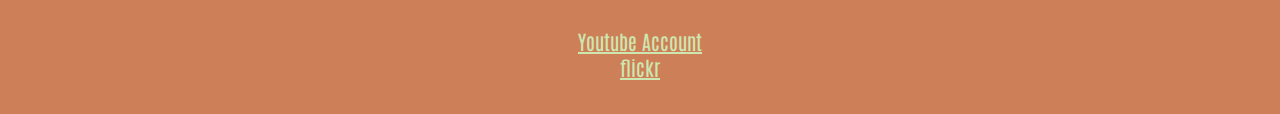
==== commit a15065f8: "Interaktive Ubungen" ====
--- a/index.html
+++ b/index.html
@@ -2,6 +2,7 @@
 <html class="bg-green">
   <head>
     <link href="./style.css" type="text/css" rel="stylesheet" />
+    <link rel="stylesheet" href="assets/java.css" />
     <meta http-equiv="content-type" content="text/html; charset=UTF-8" />
     <meta name="viewport" content="width=device-width, initial-scale=1" />
     <title>Leon Sander</title>
@@ -11,13 +12,23 @@
       href="https://fonts.googleapis.com/css2?family=Antonio:wght@100&display=swap"
       rel="stylesheet"
     />
+    <script src="assets/java.js"></script>
+    <script>
+      console.log("im html domkument");
+    </script>
   </head>
 
   <body>
-    <header>
-      <nav class="nav-bar">
-        <a href="./index.html">Home</a>
-        <a href="./pics.html">Pics</a>
+    <header class="nav-bar">
+      <button id="menu">
+        <img id="hamburger" src="assets/icons/hamburger.svg" class="active"/>
+        <img id="close" src="assets/icons/close.svg" />
+      </button>
+      <nav>
+        <ul>
+        <li><a href="./index.html">Home</a></li>
+        <li><a href="./pics.html">Pics</a></li>
+      </ul>
       </nav>
     </header>
 
@@ -25,19 +36,23 @@
       <h1>Leon Sander</h1>
       <div class="image-gallery">
         <img
-          src="images/heythatsme.jpg"
+          src="images/heythatsme.jpg" onmouseover="this.src= 'images/sponge.jpg'"
+          onmouseout="this.src= 'images/heythatsme.jpg'"
           alt="Leon Sander"
           height="229"
           width="212"
         />
       </div>
-      <nav>
+      <h2>Wandtattoo des Tages</h2>
+      <div class="movedammit" id = "quoteDisplay">
+        </div>
+
+
         <ul>
           <li><a href="#Lebenslauf">Lebenslauf</a></li>
           <li><a href="#Hobbys">Hobbys</a></li>
           <li><a href="#SocialMedia">Social Media</a></li>
         </ul>
-      </nav>
     </div>
 
     <section id="Lebenslauf">
@@ -144,6 +159,7 @@
         </ul>
       </section>
     </div>
+    </section>
     <footer id="SocialMedia">
       <h2>Social Media</h2>
       <a
@@ -151,9 +167,7 @@
         target="_blank"
         >Youtube Account</a
       ><br />
-      <a href="https://www.flickr.com/photos/frankonator/" target="_blank"
-        >flickr</a
-      >
+      <a href="https://www.flickr.com/photos/frankonator/" target="_blank">flickr</a>
     </footer>
   </body>
   &nbsp;
--- a/style.css
+++ b/style.css
@@ -15,7 +15,14 @@
   text-transform: capitalize;
 }
 .movedammit {
-  margin-bottom: 110px;
+  margin-top: 35px;
+  margin-bottom: 50px;
+  font-style: italic;
+  border-color: black;
+  border-width: 2px;
+  border-style: solid;
+  padding: 20px;
+  border-radius: 25px;
 }
 
 h2{color: #1C2321;
@@ -77,9 +84,24 @@
   margin-top: 10px;
 }
 
-.nav-bar {
+.nav-bar2 {
   position: fixed;
   z-index: 10;
+}
+
+nav ul {
+  list-style-type: none;
+  margin: 0;
+  padding: 0;
+}
+
+nav ul li {
+  display: inline;
+}
+
+nav.internal {
+  background: #3e3e3e;
+  text-align: center;
 }
 
 /* Work in progress test */
@@ -104,6 +126,7 @@
 body {
   overflow-x: hidden;
 }
+
 img {
   width: 100%;
   height: auto;
--- a/assets/java.css
+++ b/assets/java.css
@@ -0,0 +1,70 @@
+.nav-bar nav {
+  display: none;
+}
+
+button {
+  background: none;
+  border: 0;
+  padding: 10px;
+}
+
+@media (min-width: 768px) {
+  .nav-bar nav {
+    position: fixed;
+    display: block;
+    z-index: 10;
+  }
+
+  .nav-bar button {
+    display: none;
+  }
+}
+
+#menu img {
+  width: 32px;
+}
+
+#menu img:hover {
+  cursor: pointer;
+}
+
+#close {
+  display: none;
+  padding: 5px;
+}
+
+/* mobile-active */
+
+.nav-bar.mobile-active nav {
+  position: fixed;
+  top: 58px;
+  height: 100%;
+  width: 100%;
+  background: #cd7f58;
+  z-index: 1000;
+  padding: 0;
+  display: block;
+}
+
+body.mobile-active {
+  overflow: hidden;
+}
+
+.nav-bar.mobile-active ul {
+  padding-top: 20%;
+  padding-right: 20px;
+}
+
+.nav-bar.mobile-active li {
+  display: block;
+  padding: 20px;
+  font-size: 2.5rem;
+}
+
+.mobile-active #close {
+  display: block;
+}
+
+.mobile-active #hamburger {
+  display: none;
+}
